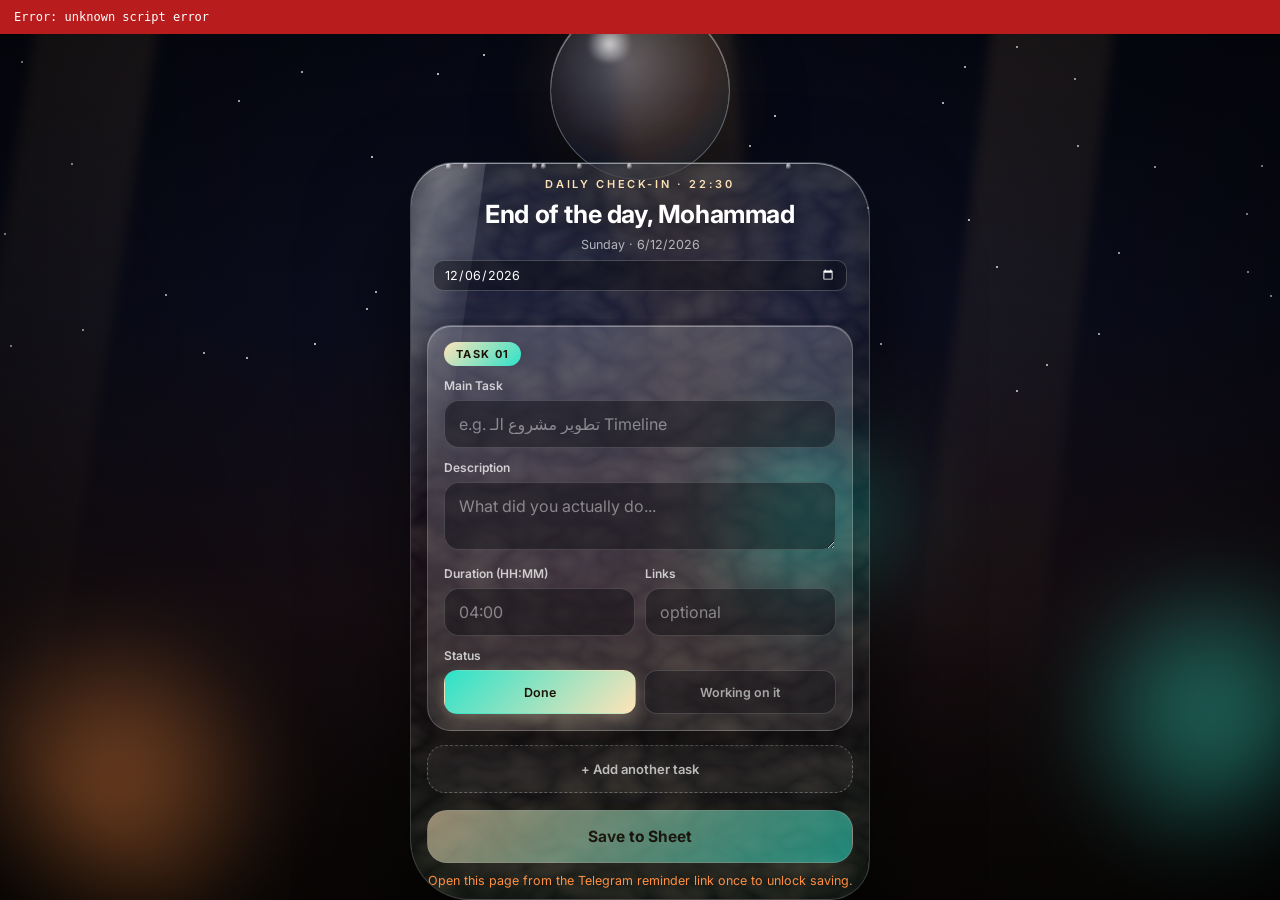
==== index.html @ 6bb5dcb5 "Add files via upload" ====
<!DOCTYPE html>
<html lang="en">
<head>
<meta charset="UTF-8">
<meta name="viewport" content="width=device-width, initial-scale=1, viewport-fit=cover">
<meta name="apple-mobile-web-app-capable" content="yes">
<meta name="apple-mobile-web-app-status-bar-style" content="black-translucent">
<meta name="theme-color" content="#0A0C1C">
<title>Daily Task Log</title>
<link rel="icon" href="icon.svg">
<!-- TODO: export icon-180.png (180x180) from icon.svg — no image-rendering tool available here -->
<link rel="apple-touch-icon" href="icon-180.png">
<link rel="manifest" href="manifest.webmanifest">
<link rel="preconnect" href="https://fonts.googleapis.com">
<link rel="preconnect" href="https://fonts.gstatic.com" crossorigin>
<link href="https://fonts.googleapis.com/css2?family=Inter:wght@300;400;500;600;700;800&display=swap" rel="stylesheet">
<link rel="stylesheet" href="styles.css">
<script>
  // Catches failures as early as possible (even config.js/app.js failing to load), so a real
  // failure on a phone with no devtools shows up as visible text instead of a silent blank page.
  window.__fatalErrors = [];
  function __showFatalError(label, detail) {
    window.__fatalErrors.push(label + ": " + detail);
    var banner = document.getElementById("fatalError");
    if (!banner) {
      banner = document.createElement("div");
      banner.id = "fatalError";
      banner.style.cssText =
        "position:fixed;top:0;left:0;right:0;z-index:9999;background:#B91C1C;color:#fff;" +
        "font-family:monospace;font-size:12px;padding:10px 14px;white-space:pre-wrap;" +
        "max-height:40vh;overflow:auto;";
      (document.body || document.documentElement).appendChild(banner);
    }
    banner.textContent = window.__fatalErrors.join("\n\n");
  }
  window.addEventListener("error", function (e) {
    __showFatalError("Error", (e.error && e.error.stack) || e.message || "unknown script error");
  }, true);
  window.addEventListener("unhandledrejection", function (e) {
    __showFatalError("Unhandled promise rejection", (e.reason && (e.reason.stack || e.reason.message)) || String(e.reason));
  });
</script>
</head>
<body>

<div class="stage">
  <div class="stars" id="stars"></div>
  <div class="ray r1"></div><div class="ray r2"></div><div class="ray r3"></div>
  <div class="cl cl1"></div><div class="cl cl2"></div><div class="cl cl3"></div>
  <div class="vignette"></div>
  <div class="grain"></div>
</div>
<div class="rainfield" id="rainfield"></div>

<div class="app-shell">
  <div class="domewrap">
    <div class="dome" aria-hidden="true"></div>
    <div class="frame">
      <svg class="caustic-overlay" xmlns="http://www.w3.org/2000/svg" aria-hidden="true">
        <filter id="caustic">
          <feTurbulence type="turbulence" baseFrequency="0.018 0.035" numOctaves="2" seed="4" result="turb">
            <animate attributeName="baseFrequency" values="0.018 0.035;0.03 0.018;0.018 0.035" dur="16s" repeatCount="indefinite"/>
          </feTurbulence>
          <feColorMatrix in="turb" type="matrix" values="0 0 0 0 1  0 0 0 0 0.88  0 0 0 0 0.6  0 0 0 0.5 0"/>
        </filter>
        <rect width="100%" height="100%" filter="url(#caustic)"/>
      </svg>
      <div class="glassdrops" id="glassdrops"></div>

      <header>
        <p class="eyebrow">Daily check-in &middot; 22:30</p>
        <h1>End of the day, Mohammad</h1>
        <p class="sub" id="sub"></p>
        <input type="date" id="logDate" aria-label="Log date">
        <div class="meta" id="meta"></div>
      </header>

      <form id="logForm" novalidate>
        <main>
          <div id="taskList"></div>
          <button type="button" class="add-btn" id="addBtn">+ Add another task</button>
        </main>
        <div class="bottom-bar">
          <button type="submit" class="submit" id="submitBtn">Save to Sheet</button>
          <p class="status-msg" id="statusMsg" aria-live="polite"></p>
        </div>
      </form>
    </div>
  </div>
</div>

<script src="config.js"></script>
<script src="app.js"></script>
</body>
</html>
---- styles.css ----
/* ===== Reset & iOS-safe base ===== */
*{box-sizing:border-box;-webkit-tap-highlight-color:transparent;}
html,body{margin:0;padding:0;background:#000;height:100%;}
body{
  font-family:'Inter',-apple-system,BlinkMacSystemFont,system-ui,sans-serif;
  color:#fff;
  position:relative;
  overscroll-behavior:none;
  touch-action:manipulation;
}
button{font-family:inherit;touch-action:manipulation;user-select:none;cursor:pointer;}
input,textarea{font-family:inherit;}

/* iOS Safari zoom-on-focus fires when a focused field computes under 16px — keep every
   text input/textarea at 16px minimum, never smaller, regardless of visual density. */
input,textarea,select{font-size:16px;}

/* ===== App shell: height driven by JS (--app-height) to track the Visual Viewport,
   so the bottom action bar never gets shoved around / hidden by the iOS keyboard. ===== */
.app-shell{
  height:var(--app-height, 100dvh);
  display:flex;
  flex-direction:column;
  position:relative;
  z-index:2;
  max-width:460px;
  margin:0 auto;
  width:100%;
  padding-top:env(safe-area-inset-top, 0px);
}

/* With the iOS keyboard open there usually isn't room for the dome or the header's
   decorative lines — collapse them so the focused card stays visible. */
.kb-open .dome{display:none;}
.kb-open .eyebrow,.kb-open .meta,.kb-open .sub{display:none;}
.kb-open header{padding:8px 22px 6px;}

/* ===================== SCENE (fixed, behind everything, decorative) ===================== */
.stage{position:fixed;inset:0;z-index:0;overflow:hidden;background:
  linear-gradient(180deg,#040611 0%,#0A0C1C 35%,#190F14 68%,#0D0806 100%);}
.stars{position:absolute;inset:0 0 55% 0;}
.star{position:absolute;width:2px;height:2px;background:#fff;border-radius:50%;animation:twinkle ease-in-out infinite;}
@keyframes twinkle{0%,100%{opacity:.1}50%{opacity:.9}}
.ray{position:absolute;top:-25%;width:120px;height:170%;transform-origin:top center;filter:blur(6px);
  background:linear-gradient(180deg,rgba(255,196,120,.14),rgba(255,196,120,0) 65%);animation:sway ease-in-out infinite;}
.r1{left:6%;transform:rotate(9deg);animation-duration:10s;}
.r2{left:46%;transform:rotate(-5deg);animation-duration:12s;animation-delay:1s;}
.r3{left:80%;transform:rotate(7deg);animation-duration:11s;}
@keyframes sway{0%,100%{opacity:.45}50%{opacity:.85}}
.cl{position:absolute;border-radius:50%;filter:blur(40px);mix-blend-mode:screen;}
.cl1{width:360px;height:360px;background:radial-gradient(circle,#FF8A3D,transparent 70%);bottom:-8%;left:-6%;animation:drift1 17s ease-in-out infinite;}
.cl2{width:320px;height:320px;background:radial-gradient(circle,#2DE2C9,transparent 70%);bottom:2%;right:-8%;animation:drift2 20s ease-in-out infinite;}
.cl3{width:220px;height:220px;background:radial-gradient(circle,#2DE2C9,transparent 70%);bottom:30%;left:55%;opacity:.55;animation:drift3 15s ease-in-out infinite;}
@keyframes drift1{0%,100%{transform:translate(0,0)}50%{transform:translate(40px,-10px)}}
@keyframes drift2{0%,100%{transform:translate(0,0)}50%{transform:translate(-30px,-20px)}}
@keyframes drift3{0%,100%{transform:translate(0,0)}50%{transform:translate(25px,15px)}}
.vignette{position:absolute;inset:0;background:radial-gradient(ellipse at 50% 35%,transparent 30%,rgba(0,0,0,.55) 85%,rgba(0,0,0,.85) 100%);}
.grain{position:absolute;inset:0;opacity:.045;mix-blend-mode:overlay;
  background-image:url("data:image/svg+xml,%3Csvg xmlns='http://www.w3.org/2000/svg' width='120' height='120'%3E%3Cfilter id='n'%3E%3CfeTurbulence type='fractalNoise' baseFrequency='0.9' numOctaves='2' stitchTiles='stitch'/%3E%3C/filter%3E%3Crect width='100%25' height='100%25' filter='url(%23n)'/%3E%3C/svg%3E");}
.rainfield{position:fixed;inset:0;z-index:1;pointer-events:none;}
.streak{position:absolute;top:-10%;width:1.5px;height:120px;background:linear-gradient(180deg,transparent,rgba(255,255,255,.35),transparent);
  filter:blur(.4px);animation:fall linear infinite;will-change:transform;}
@keyframes fall{from{transform:translateY(-10%)}to{transform:translateY(110vh)}}

/* ===================== GLASS PANEL ===================== */
.domewrap{position:relative;z-index:3;display:flex;flex-direction:column;align-items:center;flex:1;min-height:0;}
.dome{width:min(180px,38vw);height:min(180px,38vw);border-radius:50%;position:relative;margin-bottom:calc(-0.1 * min(180px, 38vw));z-index:1;flex-shrink:0;
  background:radial-gradient(circle at 42% 35%,rgba(255,255,255,.3),rgba(255,196,120,.1) 55%,rgba(45,226,201,.05) 80%);
  backdrop-filter:blur(10px) saturate(160%);-webkit-backdrop-filter:blur(10px) saturate(160%);
  border:1px solid rgba(255,255,255,.3);
  box-shadow:0 1px 0 rgba(255,255,255,.55) inset,0 30px 70px rgba(0,0,0,.6),0 0 60px rgba(255,196,120,.12);
  animation:ambientsway 9s ease-in-out infinite;}
.dome::before{content:'';position:absolute;top:14%;left:18%;width:30%;height:20%;border-radius:50%;
  background:radial-gradient(circle,rgba(255,255,255,.75),transparent 70%);filter:blur(2px);}
@keyframes ambientsway{0%,100%{transform:rotate(0deg)}50%{transform:rotate(1.2deg)}}

.frame{
  width:100%;position:relative;z-index:2;overflow:hidden;
  border-radius:clamp(28px,7vw,44px) clamp(32px,8vw,56px) clamp(24px,6vw,40px) clamp(34px,8.5vw,60px);
  background:linear-gradient(170deg,rgba(255,255,255,.12),rgba(255,255,255,.02) 42%,rgba(45,226,201,.06));
  backdrop-filter:blur(26px) saturate(175%);-webkit-backdrop-filter:blur(26px) saturate(175%);
  border:1px solid rgba(255,255,255,.18);
  box-shadow:0 1px 0 rgba(255,255,255,.5) inset, 0 -22px 50px rgba(0,0,0,.2) inset, 0 50px 100px rgba(0,0,0,.65);
  display:flex;flex-direction:column;flex:1;min-height:0;
}
#logForm{display:flex;flex-direction:column;flex:1;min-height:0;}
.caustic-overlay{position:absolute;inset:0;width:100%;height:100%;z-index:4;opacity:.3;mix-blend-mode:screen;pointer-events:none;}
.frame::after{content:'';position:absolute;top:0;left:-40%;width:45%;height:100%;z-index:5;
  background:linear-gradient(100deg,transparent 25%,rgba(255,255,255,.28) 50%,transparent 75%);
  transform:translateX(0) skewX(-8deg);animation:wipe 9s ease-in-out infinite;pointer-events:none;will-change:transform;}
@keyframes wipe{0%{transform:translateX(0) skewX(-8deg)}50%{transform:translateX(365%) skewX(-8deg)}100%{transform:translateX(365%) skewX(-8deg)}}
.glassdrops{position:absolute;inset:0;z-index:5;pointer-events:none;overflow:hidden;}
.drop{position:absolute;width:5px;height:7px;border-radius:50% 50% 50% 50%/60% 60% 40% 40%;
  background:radial-gradient(circle at 35% 30%,rgba(255,255,255,.8),rgba(255,255,255,.15) 60%,transparent 75%);
  filter:blur(.3px);animation:slide linear infinite;will-change:transform;}
@keyframes slide{from{transform:translateY(-5%)}to{transform:translateY(var(--fall,720px));}}

header{padding:14px 22px 14px;position:relative;z-index:6;text-align:center;flex-shrink:0;}
.eyebrow{font-size:11px;letter-spacing:.24em;text-transform:uppercase;color:#FFE3B8;font-weight:600;margin:0 0 8px;}
h1{margin:0;font-size:clamp(20px,5.5vw,25px);font-weight:700;letter-spacing:-.4px;color:#fff;text-shadow:0 2px 24px rgba(0,0,0,.55);}
.sub{margin:8px 0 0;font-size:12.5px;color:rgba(255,255,255,.65);}
#logDate{margin-top:8px;padding:6px 10px;border-radius:10px;border:1px solid rgba(255,255,255,.22);
  background:rgba(5,5,12,.4);color:#fff;font-size:12.5px;color-scheme:dark;}
.meta{display:flex;gap:8px;margin-top:14px;justify-content:center;flex-wrap:wrap;}
.meta span{font-size:11px;color:#fff;border:1px solid rgba(255,255,255,.22);background:rgba(45,226,201,.08);
  padding:5px 12px;border-radius:999px;}

/* scrollable task list */
main{padding:6px 16px 18px;position:relative;z-index:6;overflow-y:auto;-webkit-overflow-scrolling:touch;flex:1;min-height:0;}
.card{background:linear-gradient(165deg,rgba(255,255,255,.2),rgba(255,255,255,.08));
  border:1px solid rgba(255,255,255,.18);
  border-radius:24px;padding:16px;margin-bottom:14px;position:relative;
  box-shadow:0 1px 0 rgba(255,255,255,.35) inset,0 14px 34px rgba(0,0,0,.45);
  transition:border-color .2s ease;}
.card:focus-within{border-color:rgba(255,227,184,.55);}
.card.invalid{border-color:rgba(255,92,92,.65);animation:shake .35s;}
@keyframes shake{0%,100%{transform:translateX(0)}25%{transform:translateX(-4px)}75%{transform:translateX(4px)}}
.card-head{display:flex;justify-content:space-between;align-items:center;margin-bottom:12px;}
.task-num{font-size:11px;font-weight:700;letter-spacing:.12em;text-transform:uppercase;color:#1d1406;
  background:linear-gradient(135deg,#FFE3B8,#2DE2C9);padding:5px 12px;border-radius:999px;}
.remove-btn{color:#FF8A3D;font-size:13px;font-weight:600;background:none;border:none;padding:10px 4px;min-height:44px;}
label{display:block;font-size:12px;font-weight:600;color:rgba(255,255,255,.75);margin:12px 0 7px;}
.err{display:none;font-size:11px;color:#FF8A3D;margin-top:6px;}
.card.invalid .err-main{display:block;}
input,textarea{
  width:100%;padding:13px 14px;border:1px solid rgba(255,255,255,.16);border-radius:15px;
  font-family:inherit;background:rgba(5,5,12,.4);color:#fff;-webkit-appearance:none;appearance:none;
}
input::placeholder,textarea::placeholder{color:rgba(255,255,255,.45);}
input:focus,textarea:focus{outline:none;border-color:#FFE3B8;}
input[aria-invalid="true"]{border-color:rgba(255,92,92,.65);}
textarea{resize:vertical;min-height:62px;}
.row2{display:grid;grid-template-columns:1fr 1fr;gap:10px;}
.status-pills{display:flex;gap:8px;margin-top:6px;}
.pill{flex:1;text-align:center;padding:12px 0;border-radius:13px;border:1px solid rgba(255,255,255,.16);
  font-size:12.5px;font-weight:600;color:rgba(255,255,255,.6);background:rgba(5,5,12,.3);
  min-height:44px;transition:background .15s,color .15s,border-color .15s;}
.pill[aria-pressed="true"]{background:linear-gradient(135deg,#2DE2C9,#FFE3B8);color:#1d1406;border-color:transparent;
  box-shadow:0 6px 18px rgba(255,227,184,.3);}
.add-btn{width:100%;padding:14px;border:1px dashed rgba(255,255,255,.28);border-radius:18px;background:rgba(255,255,255,.05);
  color:rgba(255,255,255,.72);font-weight:600;font-size:13px;min-height:48px;}
.add-btn:active{background:rgba(255,255,255,.1);}
.add-btn:disabled{opacity:.45;}
.remove-btn[hidden]{display:none;}

/* bottom action bar — a normal flex child, never position:fixed, so iOS keyboard resize
   (handled via --app-height) keeps it exactly where expected, no floating/overlap bugs */
.bottom-bar{
  flex-shrink:0;z-index:7;padding:10px 16px calc(env(safe-area-inset-bottom, 10px) + 10px);
  position:relative;
}
.submit{width:100%;padding:16px;border:1px solid rgba(255,255,255,.4);border-radius:20px;font-weight:700;
  font-size:15.5px;color:#1d1406;background:linear-gradient(135deg,#FFE3B8,#2DE2C9);
  box-shadow:0 20px 46px rgba(255,227,184,.22);transition:transform .15s ease,opacity .15s ease;min-height:50px;}
.submit:active{transform:scale(.97);}
.submit:disabled{opacity:.55;}
.status-msg{text-align:center;font-size:12.5px;margin:10px 0 0;min-height:16px;color:rgba(255,255,255,.75);}
.status-msg.success{color:#2DE2C9;}
.status-msg.error{color:#FF8A3D;}

@media (prefers-reduced-motion: reduce){
  .star,.ray,.cl1,.cl2,.cl3,.streak,.drop,.frame::after,.dome{animation:none !important;}
}
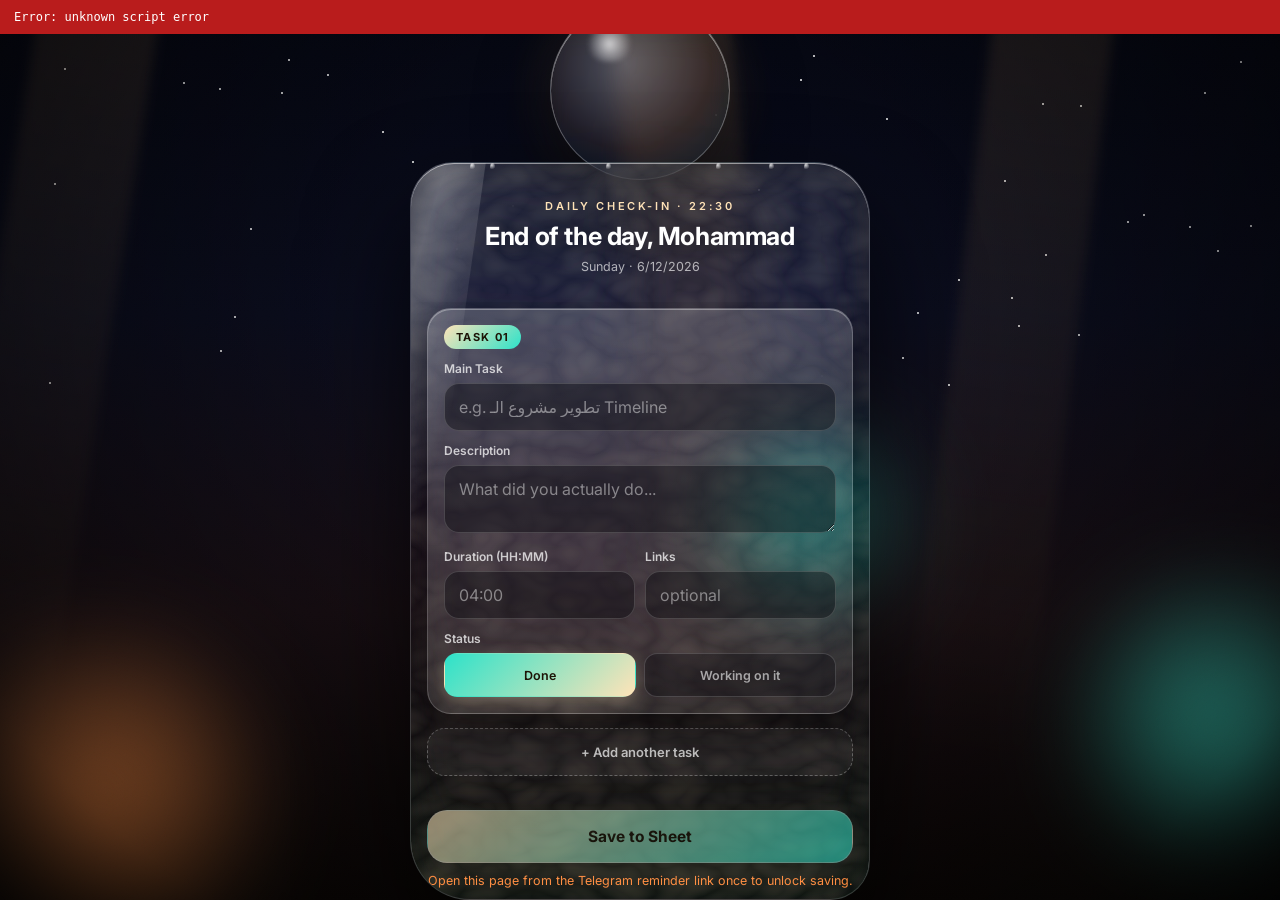
==== commit 845bfe1a: "Add files via upload" ====
--- a/index.html
+++ b/index.html
@@ -71,7 +71,6 @@
         <p class="eyebrow">Daily check-in &middot; 22:30</p>
         <h1>End of the day, Mohammad</h1>
         <p class="sub" id="sub"></p>
-        <input type="date" id="logDate" aria-label="Log date">
         <div class="meta" id="meta"></div>
       </header>
 
--- a/styles.css
+++ b/styles.css
@@ -95,12 +95,12 @@
   filter:blur(.3px);animation:slide linear infinite;will-change:transform;}
 @keyframes slide{from{transform:translateY(-5%)}to{transform:translateY(var(--fall,720px));}}
 
-header{padding:14px 22px 14px;position:relative;z-index:6;text-align:center;flex-shrink:0;}
+/* Top padding must clear the dome's own overlap (margin-bottom: -0.1 * its size, up to -18px)
+   plus a little breathing room, or the heading text renders under the dome's glow. */
+header{padding:36px 22px 14px;position:relative;z-index:6;text-align:center;flex-shrink:0;}
 .eyebrow{font-size:11px;letter-spacing:.24em;text-transform:uppercase;color:#FFE3B8;font-weight:600;margin:0 0 8px;}
 h1{margin:0;font-size:clamp(20px,5.5vw,25px);font-weight:700;letter-spacing:-.4px;color:#fff;text-shadow:0 2px 24px rgba(0,0,0,.55);}
 .sub{margin:8px 0 0;font-size:12.5px;color:rgba(255,255,255,.65);}
-#logDate{margin-top:8px;padding:6px 10px;border-radius:10px;border:1px solid rgba(255,255,255,.22);
-  background:rgba(5,5,12,.4);color:#fff;font-size:12.5px;color-scheme:dark;}
 .meta{display:flex;gap:8px;margin-top:14px;justify-content:center;flex-wrap:wrap;}
 .meta span{font-size:11px;color:#fff;border:1px solid rgba(255,255,255,.22);background:rgba(45,226,201,.08);
   padding:5px 12px;border-radius:999px;}
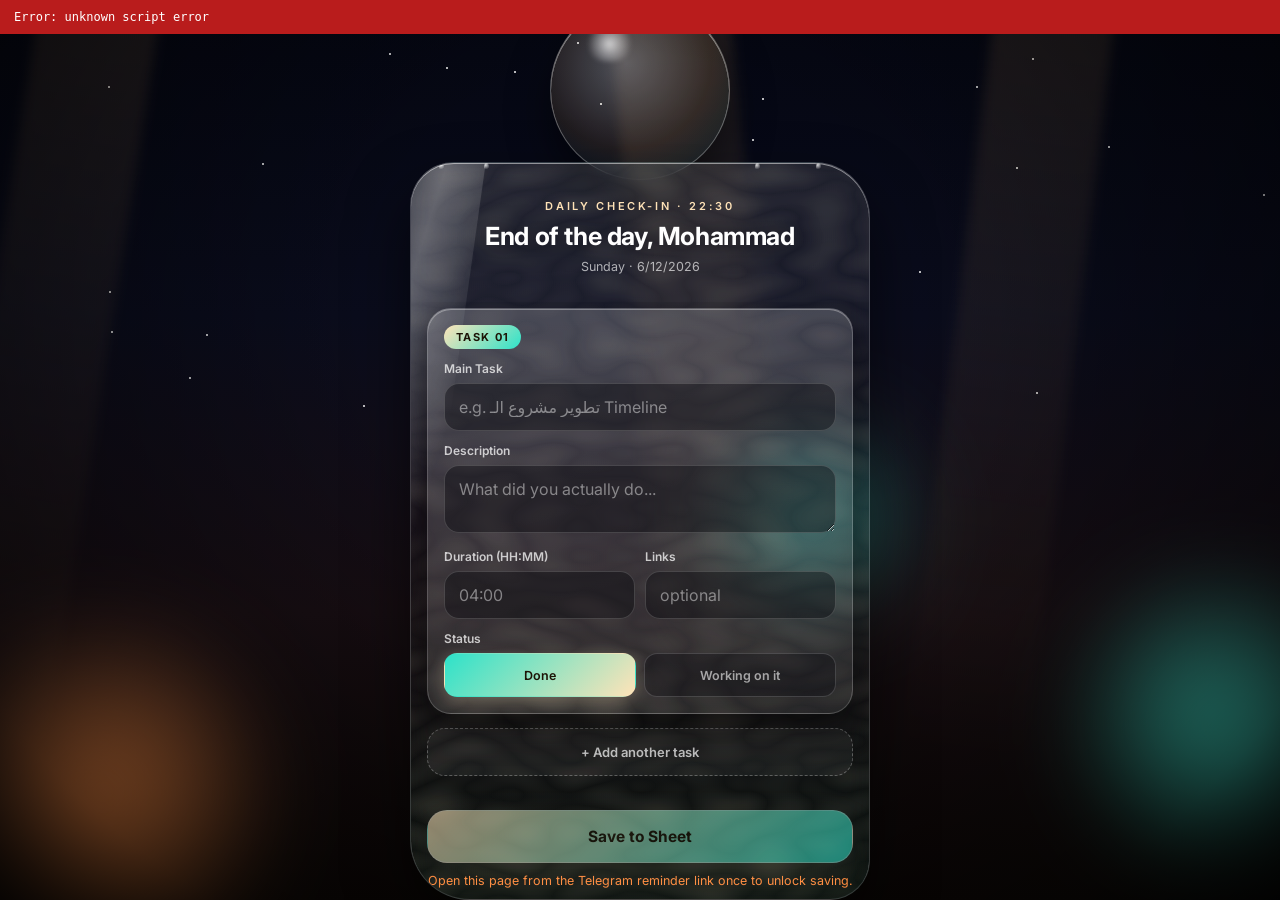
==== commit ca6d995e: "Add files via upload" ====
--- a/index.html
+++ b/index.html
@@ -58,9 +58,7 @@
     <div class="frame">
       <svg class="caustic-overlay" xmlns="http://www.w3.org/2000/svg" aria-hidden="true">
         <filter id="caustic">
-          <feTurbulence type="turbulence" baseFrequency="0.018 0.035" numOctaves="2" seed="4" result="turb">
-            <animate attributeName="baseFrequency" values="0.018 0.035;0.03 0.018;0.018 0.035" dur="16s" repeatCount="indefinite"/>
-          </feTurbulence>
+          <feTurbulence type="turbulence" baseFrequency="0.018 0.035" numOctaves="1" seed="4" result="turb"/>
           <feColorMatrix in="turb" type="matrix" values="0 0 0 0 1  0 0 0 0 0.88  0 0 0 0 0.6  0 0 0 0.5 0"/>
         </filter>
         <rect width="100%" height="100%" filter="url(#caustic)"/>
--- a/styles.css
+++ b/styles.css
@@ -27,11 +27,14 @@
   margin:0 auto;
   width:100%;
   padding-top:env(safe-area-inset-top, 0px);
+  transform:translateY(var(--vv-top, 0px));
 }
 
 /* With the iOS keyboard open there usually isn't room for the dome or the header's
    decorative lines — collapse them so the focused card stays visible. */
-.kb-open .dome{display:none;}
+.kb-open .dome,.kb-open .rainfield,.kb-open .caustic-overlay,.kb-open .glassdrops,.kb-open .stage{display:none;}
+.kb-open .frame::after{display:none;}
+.kb-open body{background:#0A0C1C;}
 .kb-open .eyebrow,.kb-open .meta,.kb-open .sub{display:none;}
 .kb-open header{padding:8px 22px 6px;}
 
@@ -55,7 +58,7 @@
 @keyframes drift2{0%,100%{transform:translate(0,0)}50%{transform:translate(-30px,-20px)}}
 @keyframes drift3{0%,100%{transform:translate(0,0)}50%{transform:translate(25px,15px)}}
 .vignette{position:absolute;inset:0;background:radial-gradient(ellipse at 50% 35%,transparent 30%,rgba(0,0,0,.55) 85%,rgba(0,0,0,.85) 100%);}
-.grain{position:absolute;inset:0;opacity:.045;mix-blend-mode:overlay;
+.grain{display:none;position:absolute;inset:0;opacity:.045;mix-blend-mode:overlay;
   background-image:url("data:image/svg+xml,%3Csvg xmlns='http://www.w3.org/2000/svg' width='120' height='120'%3E%3Cfilter id='n'%3E%3CfeTurbulence type='fractalNoise' baseFrequency='0.9' numOctaves='2' stitchTiles='stitch'/%3E%3C/filter%3E%3Crect width='100%25' height='100%25' filter='url(%23n)'/%3E%3C/svg%3E");}
 .rainfield{position:fixed;inset:0;z-index:1;pointer-events:none;}
 .streak{position:absolute;top:-10%;width:1.5px;height:120px;background:linear-gradient(180deg,transparent,rgba(255,255,255,.35),transparent);
@@ -66,10 +69,8 @@
 .domewrap{position:relative;z-index:3;display:flex;flex-direction:column;align-items:center;flex:1;min-height:0;}
 .dome{width:min(180px,38vw);height:min(180px,38vw);border-radius:50%;position:relative;margin-bottom:calc(-0.1 * min(180px, 38vw));z-index:1;flex-shrink:0;
   background:radial-gradient(circle at 42% 35%,rgba(255,255,255,.3),rgba(255,196,120,.1) 55%,rgba(45,226,201,.05) 80%);
-  backdrop-filter:blur(10px) saturate(160%);-webkit-backdrop-filter:blur(10px) saturate(160%);
   border:1px solid rgba(255,255,255,.3);
-  box-shadow:0 1px 0 rgba(255,255,255,.55) inset,0 30px 70px rgba(0,0,0,.6),0 0 60px rgba(255,196,120,.12);
-  animation:ambientsway 9s ease-in-out infinite;}
+  box-shadow:0 1px 0 rgba(255,255,255,.55) inset,0 20px 40px rgba(0,0,0,.5);}
 .dome::before{content:'';position:absolute;top:14%;left:18%;width:30%;height:20%;border-radius:50%;
   background:radial-gradient(circle,rgba(255,255,255,.75),transparent 70%);filter:blur(2px);}
 @keyframes ambientsway{0%,100%{transform:rotate(0deg)}50%{transform:rotate(1.2deg)}}
@@ -78,16 +79,16 @@
   width:100%;position:relative;z-index:2;overflow:hidden;
   border-radius:clamp(28px,7vw,44px) clamp(32px,8vw,56px) clamp(24px,6vw,40px) clamp(34px,8.5vw,60px);
   background:linear-gradient(170deg,rgba(255,255,255,.12),rgba(255,255,255,.02) 42%,rgba(45,226,201,.06));
-  backdrop-filter:blur(26px) saturate(175%);-webkit-backdrop-filter:blur(26px) saturate(175%);
+  backdrop-filter:blur(12px);-webkit-backdrop-filter:blur(12px);
   border:1px solid rgba(255,255,255,.18);
-  box-shadow:0 1px 0 rgba(255,255,255,.5) inset, 0 -22px 50px rgba(0,0,0,.2) inset, 0 50px 100px rgba(0,0,0,.65);
+  box-shadow:0 1px 0 rgba(255,255,255,.5) inset, 0 30px 60px rgba(0,0,0,.55);
   display:flex;flex-direction:column;flex:1;min-height:0;
 }
 #logForm{display:flex;flex-direction:column;flex:1;min-height:0;}
 .caustic-overlay{position:absolute;inset:0;width:100%;height:100%;z-index:4;opacity:.3;mix-blend-mode:screen;pointer-events:none;}
 .frame::after{content:'';position:absolute;top:0;left:-40%;width:45%;height:100%;z-index:5;
   background:linear-gradient(100deg,transparent 25%,rgba(255,255,255,.28) 50%,transparent 75%);
-  transform:translateX(0) skewX(-8deg);animation:wipe 9s ease-in-out infinite;pointer-events:none;will-change:transform;}
+  transform:translateX(0) skewX(-8deg);animation:wipe 14s ease-in-out infinite;pointer-events:none;will-change:transform;}
 @keyframes wipe{0%{transform:translateX(0) skewX(-8deg)}50%{transform:translateX(365%) skewX(-8deg)}100%{transform:translateX(365%) skewX(-8deg)}}
 .glassdrops{position:absolute;inset:0;z-index:5;pointer-events:none;overflow:hidden;}
 .drop{position:absolute;width:5px;height:7px;border-radius:50% 50% 50% 50%/60% 60% 40% 40%;
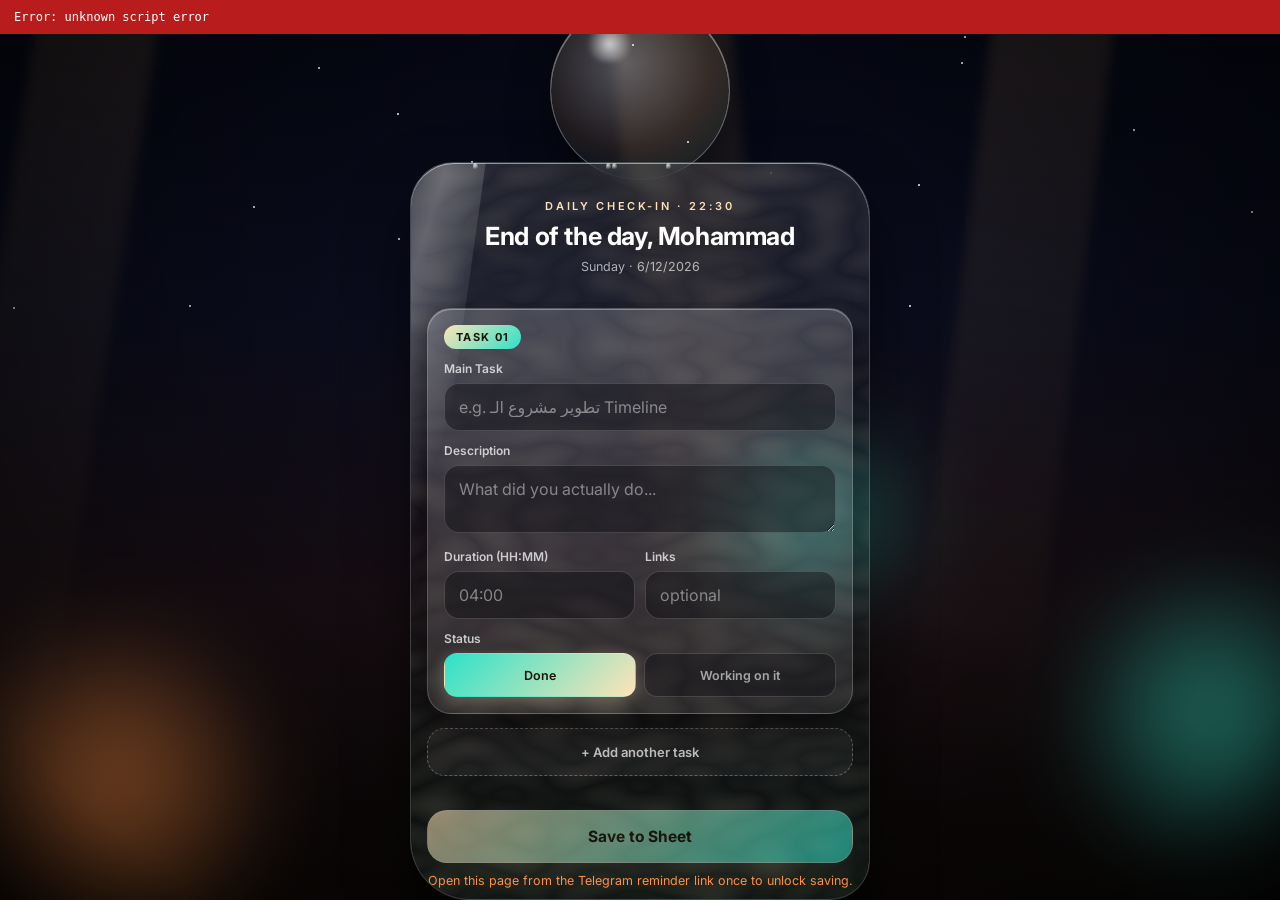
==== commit c9d02258: "Add files via upload" ====
--- a/index.html
+++ b/index.html
@@ -14,7 +14,7 @@
 <link rel="preconnect" href="https://fonts.googleapis.com">
 <link rel="preconnect" href="https://fonts.gstatic.com" crossorigin>
 <link href="https://fonts.googleapis.com/css2?family=Inter:wght@300;400;500;600;700;800&display=swap" rel="stylesheet">
-<link rel="stylesheet" href="styles.css">
+<link rel="stylesheet" href="styles.css?v=3">
 <script>
   // Catches failures as early as possible (even config.js/app.js failing to load), so a real
   // failure on a phone with no devtools shows up as visible text instead of a silent blank page.
@@ -87,6 +87,6 @@
 </div>
 
 <script src="config.js"></script>
-<script src="app.js"></script>
+<script src="app.js?v=3"></script>
 </body>
 </html>
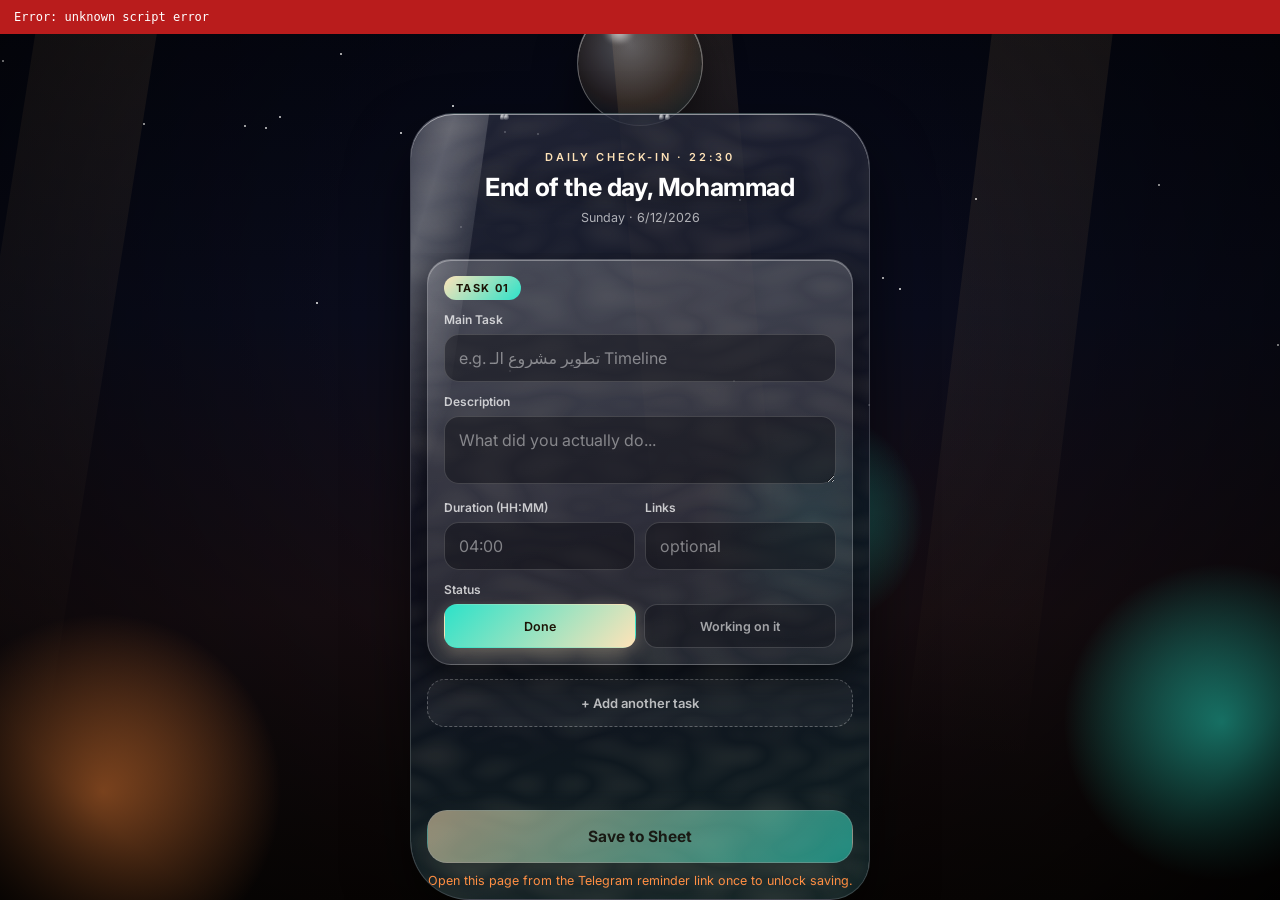
==== commit 04bf5a4e: "Add files via upload" ====
--- a/index.html
+++ b/index.html
@@ -14,7 +14,7 @@
 <link rel="preconnect" href="https://fonts.googleapis.com">
 <link rel="preconnect" href="https://fonts.gstatic.com" crossorigin>
 <link href="https://fonts.googleapis.com/css2?family=Inter:wght@300;400;500;600;700;800&display=swap" rel="stylesheet">
-<link rel="stylesheet" href="styles.css?v=3">
+<link rel="stylesheet" href="styles.css?v=4">
 <script>
   // Catches failures as early as possible (even config.js/app.js failing to load), so a real
   // failure on a phone with no devtools shows up as visible text instead of a silent blank page.
@@ -87,6 +87,6 @@
 </div>
 
 <script src="config.js"></script>
-<script src="app.js?v=3"></script>
+<script src="app.js?v=4"></script>
 </body>
 </html>
--- a/styles.css
+++ b/styles.css
@@ -35,8 +35,10 @@
 .kb-open .dome,.kb-open .rainfield,.kb-open .caustic-overlay,.kb-open .glassdrops,.kb-open .stage{display:none;}
 .kb-open .frame::after{display:none;}
 .kb-open body{background:#0A0C1C;}
-.kb-open .eyebrow,.kb-open .meta,.kb-open .sub{display:none;}
-.kb-open header{padding:8px 22px 6px;}
+.kb-open header,.kb-open .status-msg{display:none;}
+.kb-open .bottom-bar{padding:6px 16px 8px;}
+.kb-open .app-shell{padding-top:0;}
+.kb-open main{padding-top:10px;}
 
 /* ===================== SCENE (fixed, behind everything, decorative) ===================== */
 .stage{position:fixed;inset:0;z-index:0;overflow:hidden;background:
@@ -44,13 +46,13 @@
 .stars{position:absolute;inset:0 0 55% 0;}
 .star{position:absolute;width:2px;height:2px;background:#fff;border-radius:50%;animation:twinkle ease-in-out infinite;}
 @keyframes twinkle{0%,100%{opacity:.1}50%{opacity:.9}}
-.ray{position:absolute;top:-25%;width:120px;height:170%;transform-origin:top center;filter:blur(6px);
+.ray{position:absolute;top:-25%;width:120px;height:170%;transform-origin:top center;
   background:linear-gradient(180deg,rgba(255,196,120,.14),rgba(255,196,120,0) 65%);animation:sway ease-in-out infinite;}
 .r1{left:6%;transform:rotate(9deg);animation-duration:10s;}
 .r2{left:46%;transform:rotate(-5deg);animation-duration:12s;animation-delay:1s;}
 .r3{left:80%;transform:rotate(7deg);animation-duration:11s;}
 @keyframes sway{0%,100%{opacity:.45}50%{opacity:.85}}
-.cl{position:absolute;border-radius:50%;filter:blur(40px);mix-blend-mode:screen;}
+.cl{position:absolute;border-radius:50%;}
 .cl1{width:360px;height:360px;background:radial-gradient(circle,#FF8A3D,transparent 70%);bottom:-8%;left:-6%;animation:drift1 17s ease-in-out infinite;}
 .cl2{width:320px;height:320px;background:radial-gradient(circle,#2DE2C9,transparent 70%);bottom:2%;right:-8%;animation:drift2 20s ease-in-out infinite;}
 .cl3{width:220px;height:220px;background:radial-gradient(circle,#2DE2C9,transparent 70%);bottom:30%;left:55%;opacity:.55;animation:drift3 15s ease-in-out infinite;}
@@ -67,7 +69,7 @@
 
 /* ===================== GLASS PANEL ===================== */
 .domewrap{position:relative;z-index:3;display:flex;flex-direction:column;align-items:center;flex:1;min-height:0;}
-.dome{width:min(180px,38vw);height:min(180px,38vw);border-radius:50%;position:relative;margin-bottom:calc(-0.1 * min(180px, 38vw));z-index:1;flex-shrink:0;
+.dome{width:min(180px,38vw,14vh);height:min(180px,38vw,14vh);border-radius:50%;position:relative;margin-bottom:calc(-0.1 * min(180px, 38vw, 14vh));z-index:1;flex-shrink:0;
   background:radial-gradient(circle at 42% 35%,rgba(255,255,255,.3),rgba(255,196,120,.1) 55%,rgba(45,226,201,.05) 80%);
   border:1px solid rgba(255,255,255,.3);
   box-shadow:0 1px 0 rgba(255,255,255,.55) inset,0 20px 40px rgba(0,0,0,.5);}
@@ -78,14 +80,13 @@
 .frame{
   width:100%;position:relative;z-index:2;overflow:hidden;
   border-radius:clamp(28px,7vw,44px) clamp(32px,8vw,56px) clamp(24px,6vw,40px) clamp(34px,8.5vw,60px);
-  background:linear-gradient(170deg,rgba(255,255,255,.12),rgba(255,255,255,.02) 42%,rgba(45,226,201,.06));
-  backdrop-filter:blur(12px);-webkit-backdrop-filter:blur(12px);
+  background:linear-gradient(170deg,rgba(40,44,62,.78),rgba(14,16,30,.82) 55%,rgba(18,40,44,.8));
   border:1px solid rgba(255,255,255,.18);
   box-shadow:0 1px 0 rgba(255,255,255,.5) inset, 0 30px 60px rgba(0,0,0,.55);
   display:flex;flex-direction:column;flex:1;min-height:0;
 }
 #logForm{display:flex;flex-direction:column;flex:1;min-height:0;}
-.caustic-overlay{position:absolute;inset:0;width:100%;height:100%;z-index:4;opacity:.3;mix-blend-mode:screen;pointer-events:none;}
+.caustic-overlay{position:absolute;inset:0;width:100%;height:100%;z-index:4;opacity:.22;pointer-events:none;}
 .frame::after{content:'';position:absolute;top:0;left:-40%;width:45%;height:100%;z-index:5;
   background:linear-gradient(100deg,transparent 25%,rgba(255,255,255,.28) 50%,transparent 75%);
   transform:translateX(0) skewX(-8deg);animation:wipe 14s ease-in-out infinite;pointer-events:none;will-change:transform;}
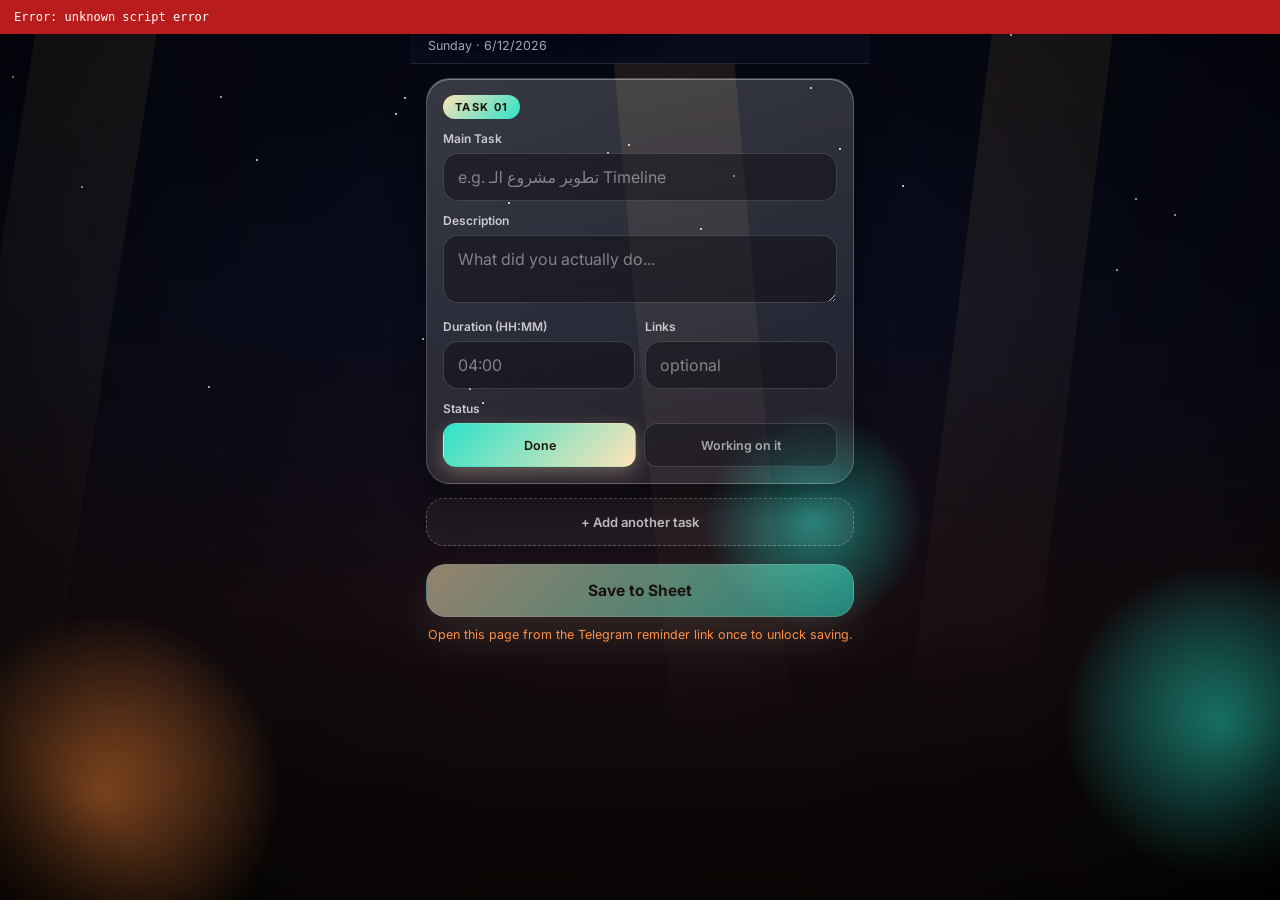
==== commit 4308d9a4: "Add files via upload" ====
--- a/index.html
+++ b/index.html
@@ -14,7 +14,7 @@
 <link rel="preconnect" href="https://fonts.googleapis.com">
 <link rel="preconnect" href="https://fonts.gstatic.com" crossorigin>
 <link href="https://fonts.googleapis.com/css2?family=Inter:wght@300;400;500;600;700;800&display=swap" rel="stylesheet">
-<link rel="stylesheet" href="styles.css?v=4">
+<link rel="stylesheet" href="styles.css?v=7">
 <script>
   // Catches failures as early as possible (even config.js/app.js failing to load), so a real
   // failure on a phone with no devtools shows up as visible text instead of a silent blank page.
@@ -87,6 +87,6 @@
 </div>
 
 <script src="config.js"></script>
-<script src="app.js?v=4"></script>
+<script src="app.js?v=7"></script>
 </body>
 </html>
--- a/styles.css
+++ b/styles.css
@@ -1,11 +1,11 @@
 /* ===== Reset & iOS-safe base ===== */
 *{box-sizing:border-box;-webkit-tap-highlight-color:transparent;}
-html,body{margin:0;padding:0;background:#000;height:100%;}
+html,body{margin:0;padding:0;background:#0A0C1C;}
 body{
   font-family:'Inter',-apple-system,BlinkMacSystemFont,system-ui,sans-serif;
   color:#fff;
   position:relative;
-  overscroll-behavior:none;
+  min-height:100vh;
   touch-action:manipulation;
 }
 button{font-family:inherit;touch-action:manipulation;user-select:none;cursor:pointer;}
@@ -15,30 +15,16 @@
    text input/textarea at 16px minimum, never smaller, regardless of visual density. */
 input,textarea,select{font-size:16px;}
 
-/* ===== App shell: height driven by JS (--app-height) to track the Visual Viewport,
-   so the bottom action bar never gets shoved around / hidden by the iOS keyboard. ===== */
+/* ===== App shell: a plain scrolling page. No fixed heights, no inner scroll areas —
+   iOS scrolls the focused field above the keyboard by itself. ===== */
 .app-shell{
-  height:var(--app-height, 100dvh);
-  display:flex;
-  flex-direction:column;
   position:relative;
   z-index:2;
   max-width:460px;
   margin:0 auto;
   width:100%;
-  padding-top:env(safe-area-inset-top, 0px);
-  transform:translateY(var(--vv-top, 0px));
 }
 
-/* With the iOS keyboard open there usually isn't room for the dome or the header's
-   decorative lines — collapse them so the focused card stays visible. */
-.kb-open .dome,.kb-open .rainfield,.kb-open .caustic-overlay,.kb-open .glassdrops,.kb-open .stage{display:none;}
-.kb-open .frame::after{display:none;}
-.kb-open body{background:#0A0C1C;}
-.kb-open header,.kb-open .status-msg{display:none;}
-.kb-open .bottom-bar{padding:6px 16px 8px;}
-.kb-open .app-shell{padding-top:0;}
-.kb-open main{padding-top:10px;}
 
 /* ===================== SCENE (fixed, behind everything, decorative) ===================== */
 .stage{position:fixed;inset:0;z-index:0;overflow:hidden;background:
@@ -68,7 +54,7 @@
 @keyframes fall{from{transform:translateY(-10%)}to{transform:translateY(110vh)}}
 
 /* ===================== GLASS PANEL ===================== */
-.domewrap{position:relative;z-index:3;display:flex;flex-direction:column;align-items:center;flex:1;min-height:0;}
+.domewrap{position:relative;z-index:3;display:flex;flex-direction:column;align-items:center;}
 .dome{width:min(180px,38vw,14vh);height:min(180px,38vw,14vh);border-radius:50%;position:relative;margin-bottom:calc(-0.1 * min(180px, 38vw, 14vh));z-index:1;flex-shrink:0;
   background:radial-gradient(circle at 42% 35%,rgba(255,255,255,.3),rgba(255,196,120,.1) 55%,rgba(45,226,201,.05) 80%);
   border:1px solid rgba(255,255,255,.3);
@@ -77,15 +63,9 @@
   background:radial-gradient(circle,rgba(255,255,255,.75),transparent 70%);filter:blur(2px);}
 @keyframes ambientsway{0%,100%{transform:rotate(0deg)}50%{transform:rotate(1.2deg)}}
 
-.frame{
-  width:100%;position:relative;z-index:2;overflow:hidden;
-  border-radius:clamp(28px,7vw,44px) clamp(32px,8vw,56px) clamp(24px,6vw,40px) clamp(34px,8.5vw,60px);
-  background:linear-gradient(170deg,rgba(40,44,62,.78),rgba(14,16,30,.82) 55%,rgba(18,40,44,.8));
-  border:1px solid rgba(255,255,255,.18);
-  box-shadow:0 1px 0 rgba(255,255,255,.5) inset, 0 30px 60px rgba(0,0,0,.55);
-  display:flex;flex-direction:column;flex:1;min-height:0;
-}
-#logForm{display:flex;flex-direction:column;flex:1;min-height:0;}
+/* App look: no big glass panel or dome — a compact top bar, then cards on the dark scene. */
+.dome,.caustic-overlay,.glassdrops,.frame::after{display:none;}
+.frame{width:100%;position:relative;z-index:2;}
 .caustic-overlay{position:absolute;inset:0;width:100%;height:100%;z-index:4;opacity:.22;pointer-events:none;}
 .frame::after{content:'';position:absolute;top:0;left:-40%;width:45%;height:100%;z-index:5;
   background:linear-gradient(100deg,transparent 25%,rgba(255,255,255,.28) 50%,transparent 75%);
@@ -99,16 +79,18 @@
 
 /* Top padding must clear the dome's own overlap (margin-bottom: -0.1 * its size, up to -18px)
    plus a little breathing room, or the heading text renders under the dome's glow. */
-header{padding:36px 22px 14px;position:relative;z-index:6;text-align:center;flex-shrink:0;}
+header{position:sticky;top:0;z-index:20;padding:calc(12px + env(safe-area-inset-top, 0px)) 18px 10px;text-align:left;
+  background:rgba(10,12,28,.94);border-bottom:1px solid rgba(255,255,255,.1);}
+.eyebrow,.meta{display:none;}
 .eyebrow{font-size:11px;letter-spacing:.24em;text-transform:uppercase;color:#FFE3B8;font-weight:600;margin:0 0 8px;}
-h1{margin:0;font-size:clamp(20px,5.5vw,25px);font-weight:700;letter-spacing:-.4px;color:#fff;text-shadow:0 2px 24px rgba(0,0,0,.55);}
-.sub{margin:8px 0 0;font-size:12.5px;color:rgba(255,255,255,.65);}
-.meta{display:flex;gap:8px;margin-top:14px;justify-content:center;flex-wrap:wrap;}
+h1{margin:0;font-size:19px;font-weight:700;letter-spacing:-.4px;color:#fff;text-shadow:0 2px 24px rgba(0,0,0,.55);}
+.sub{margin:3px 0 0;font-size:12.5px;color:rgba(255,255,255,.65);}
+.meta{display:none;}
 .meta span{font-size:11px;color:#fff;border:1px solid rgba(255,255,255,.22);background:rgba(45,226,201,.08);
   padding:5px 12px;border-radius:999px;}
 
 /* scrollable task list */
-main{padding:6px 16px 18px;position:relative;z-index:6;overflow-y:auto;-webkit-overflow-scrolling:touch;flex:1;min-height:0;}
+main{padding:14px 16px 8px;position:relative;z-index:6;}
 .card{background:linear-gradient(165deg,rgba(255,255,255,.2),rgba(255,255,255,.08));
   border:1px solid rgba(255,255,255,.18);
   border-radius:24px;padding:16px;margin-bottom:14px;position:relative;
@@ -145,10 +127,9 @@
 .add-btn:disabled{opacity:.45;}
 .remove-btn[hidden]{display:none;}
 
-/* bottom action bar — a normal flex child, never position:fixed, so iOS keyboard resize
-   (handled via --app-height) keeps it exactly where expected, no floating/overlap bugs */
+/* bottom action bar — sits at the end of the form in normal flow (not fixed/sticky) */
 .bottom-bar{
-  flex-shrink:0;z-index:7;padding:10px 16px calc(env(safe-area-inset-bottom, 10px) + 10px);
+  z-index:7;padding:10px 16px calc(env(safe-area-inset-bottom, 10px) + 16px);
   position:relative;
 }
 .submit{width:100%;padding:16px;border:1px solid rgba(255,255,255,.4);border-radius:20px;font-weight:700;
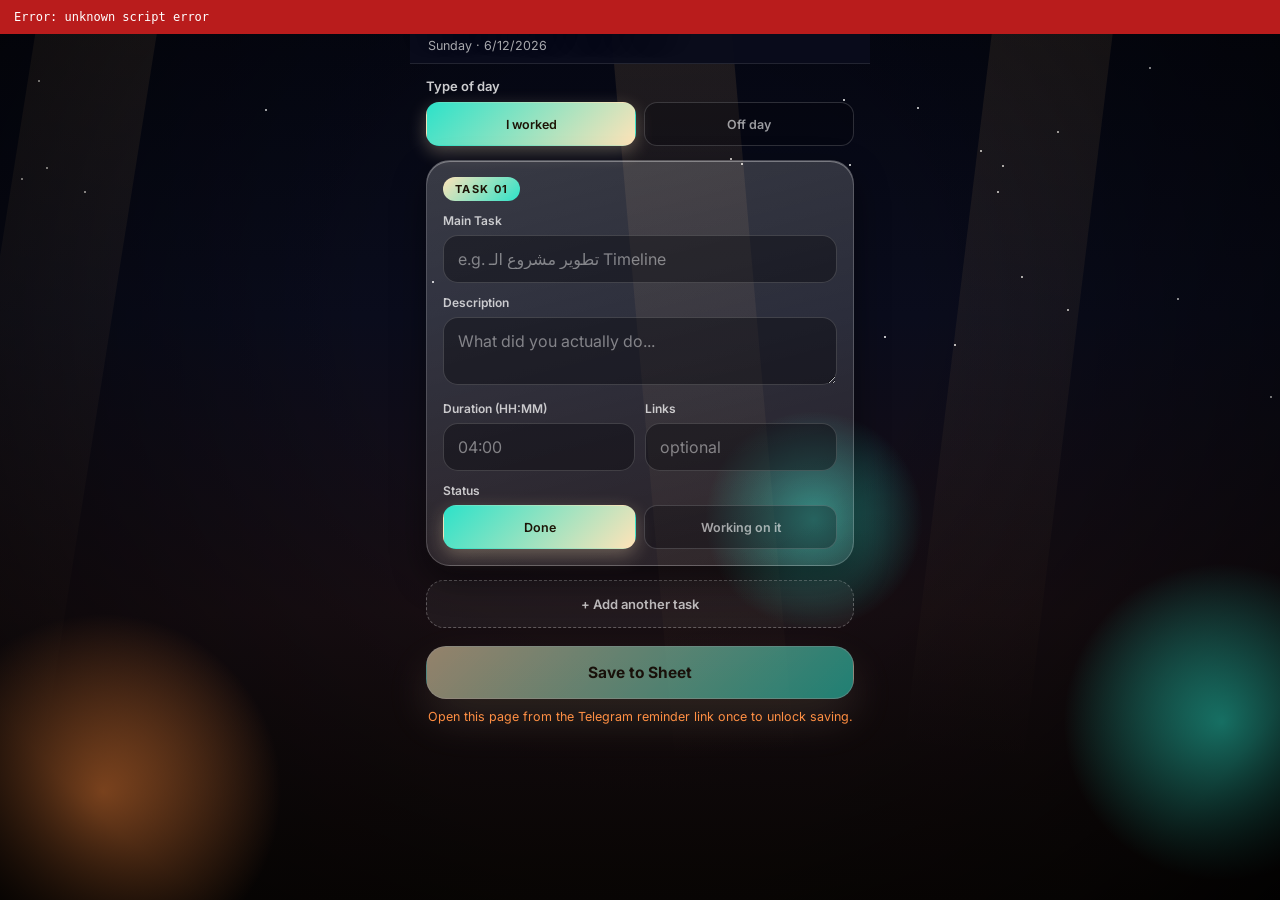
==== commit e05a7521: "Add files via upload" ====
--- a/index.html
+++ b/index.html
@@ -14,7 +14,7 @@
 <link rel="preconnect" href="https://fonts.googleapis.com">
 <link rel="preconnect" href="https://fonts.gstatic.com" crossorigin>
 <link href="https://fonts.googleapis.com/css2?family=Inter:wght@300;400;500;600;700;800&display=swap" rel="stylesheet">
-<link rel="stylesheet" href="styles.css?v=7">
+<link rel="stylesheet" href="styles.css?v=8">
 <script>
   // Catches failures as early as possible (even config.js/app.js failing to load), so a real
   // failure on a phone with no devtools shows up as visible text instead of a silent blank page.
@@ -74,8 +74,17 @@
 
       <form id="logForm" novalidate>
         <main>
-          <div id="taskList"></div>
-          <button type="button" class="add-btn" id="addBtn">+ Add another task</button>
+          <div class="daybar" id="dayBar">
+            <p class="day-q" id="dayQ"></p>
+            <div class="status-pills" role="group" aria-label="Day type">
+              <button type="button" class="pill" id="workBtn" aria-pressed="false">I worked</button>
+              <button type="button" class="pill" id="offBtn" aria-pressed="false">Off day</button>
+            </div>
+          </div>
+          <div id="tasksArea">
+            <div id="taskList"></div>
+            <button type="button" class="add-btn" id="addBtn">+ Add another task</button>
+          </div>
         </main>
         <div class="bottom-bar">
           <button type="submit" class="submit" id="submitBtn">Save to Sheet</button>
@@ -87,6 +96,6 @@
 </div>
 
 <script src="config.js"></script>
-<script src="app.js?v=7"></script>
+<script src="app.js?v=8"></script>
 </body>
 </html>
--- a/styles.css
+++ b/styles.css
@@ -121,6 +121,9 @@
   min-height:44px;transition:background .15s,color .15s,border-color .15s;}
 .pill[aria-pressed="true"]{background:linear-gradient(135deg,#2DE2C9,#FFE3B8);color:#1d1406;border-color:transparent;
   box-shadow:0 6px 18px rgba(255,227,184,.3);}
+.daybar{margin-bottom:14px;}
+.day-q{margin:0 0 8px;font-size:13px;font-weight:600;color:rgba(255,255,255,.8);}
+#tasksArea[hidden]{display:none;}
 .add-btn{width:100%;padding:14px;border:1px dashed rgba(255,255,255,.28);border-radius:18px;background:rgba(255,255,255,.05);
   color:rgba(255,255,255,.72);font-weight:600;font-size:13px;min-height:48px;}
 .add-btn:active{background:rgba(255,255,255,.1);}
